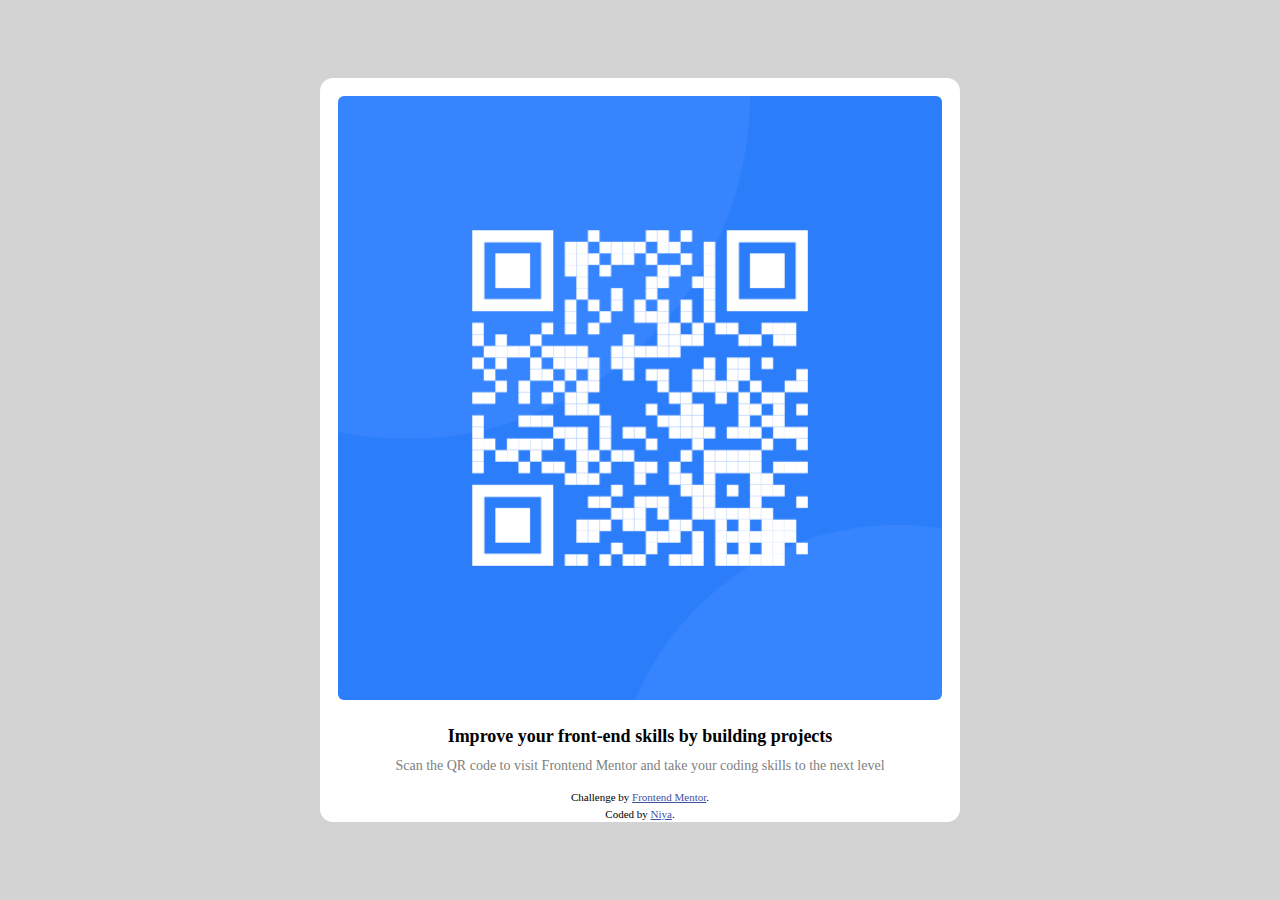
==== Task1/task1.html @ 72c51ef4 "added task1" ====
<!DOCTYPE html>
<html lang="en">
<head>
  <meta charset="UTF-8">
  <meta name="viewport" content="width=device-width, initial-scale=1.0"> <!-- displays site properly based on user's device -->

  <link rel="icon" type="image/png" sizes="32x32" href="./images/favicon-32x32.png">
  <link rel="stylesheet" href="task1.css">
  
  <title>Frontend Mentor | QR code component</title>

 
</head>

<body>

  <div class="QR-code">
    <span><img src="./task1/image-qr-code.png"></span>

    <section>
      <p>Improve your front-end skills by building projects</p>
      <p>Scan the QR code to visit Frontend Mentor and take your coding skills to the next level</p>
    </section>
    
    <div class="attribution">
      <p>Challenge by <a href="https://www.frontendmentor.io?ref=challenge" target="_blank">Frontend Mentor</a>.</p> 
      <p>Coded by <a href="#">Niya</a>.</p>
    </div>

  </div>
</body>

</html>
---- Task1/task1.css ----
* {
    padding: 0;
    margin: 0;
    box-sizing: border-box;
}

html {
    font: 16px/1.5 Georgia, 'Times New Roman', Times, serif;
  }
  
body {
    display: flex;
    height: 100vh;
    background-color: lightgray;
    justify-content: center;
    align-items: center;
}

img {
    display: block;
    width: 100%;
    height: auto;
    border-radius: 6px;
}

.QR-code {
    display: flex;
    flex-direction: column;
    align-items: center;
    width: 50%;
    border-radius: 13px;
    background-color: white;
}

.QR-code > span {
    display: block;
    width: 100%;
    border-radius: 8px;
    overflow: hidden;
    padding: 1em;
}

.QR-code > section > p {
    padding: 0.3em 1.5em;
    text-align: center;
}

.QR-code > section > p:first-child {
    font-weight: bold;
}

.QR-code > section > p:nth-child(2) {
    font-size: 12px;
    padding: 0.2em 2em 1em 2em;
    line-height: 1.2;
    color: gray;
}

.attribution { font-size: 8px; text-align: center; }

.attribution a { color: hsl(228, 45%, 44%); }

@media (min-width: 600px) {
    html { font-size: 18px; }

    .QR-code > section > p:nth-child(2) {
        font-size: 14px;
    }

    .attribution { font-size: 11px; text-align: center; }
  }
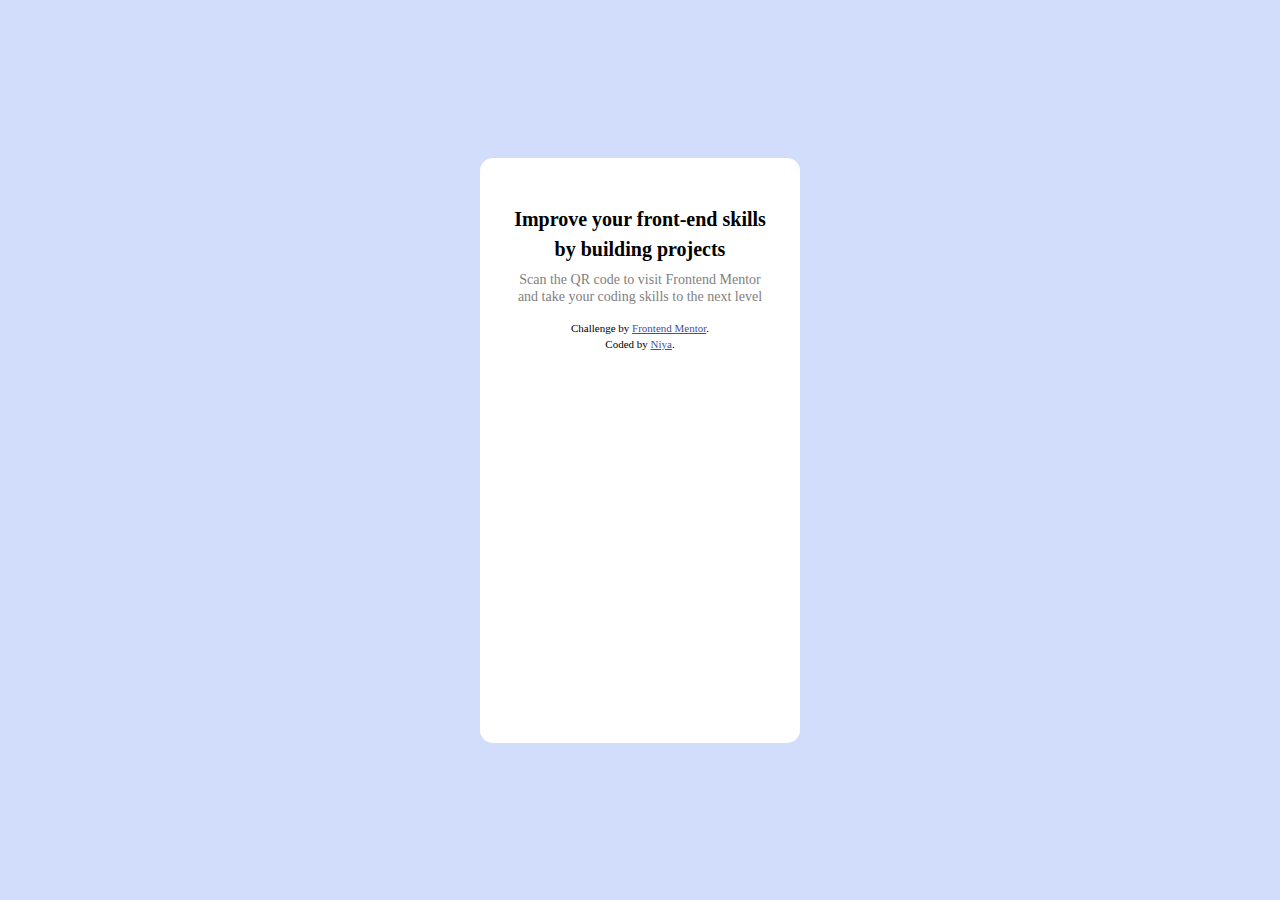
==== commit 488482d6: "Update task1.html" ====
--- a/Task1/task1.html
+++ b/Task1/task1.html
@@ -15,7 +15,7 @@
 <body>
 
   <div class="QR-code">
-    <span><img src="./task1/image-qr-code.png"></span>
+    <span><alt="QR" img src="./task1/image-qr-code.png"></span>
 
     <section>
       <p>Improve your front-end skills by building projects</p>
@@ -30,4 +30,4 @@
   </div>
 </body>
 
-</html>+</html>
--- a/Task1/task1.css
+++ b/Task1/task1.css
@@ -11,7 +11,7 @@
 body {
     display: flex;
     height: 100vh;
-    background-color: lightgray;
+    background-color: rgb(210, 221, 251);
     justify-content: center;
     align-items: center;
 }
@@ -27,7 +27,12 @@
     display: flex;
     flex-direction: column;
     align-items: center;
-    width: 50%;
+    width: 25%;
+    height: 65%;
+    min-width: 300px;
+    max-height: 600px;
+    max-width: 400px;
+    min-height: 100px;
     border-radius: 13px;
     background-color: white;
 }
@@ -51,7 +56,7 @@
 
 .QR-code > section > p:nth-child(2) {
     font-size: 12px;
-    padding: 0.2em 2em 1em 2em;
+    padding: 0.2em 2.5em 1em 2.5em;
     line-height: 1.2;
     color: gray;
 }
@@ -61,7 +66,7 @@
 .attribution a { color: hsl(228, 45%, 44%); }
 
 @media (min-width: 600px) {
-    html { font-size: 18px; }
+    html { font-size: 20px; }
 
     .QR-code > section > p:nth-child(2) {
         font-size: 14px;
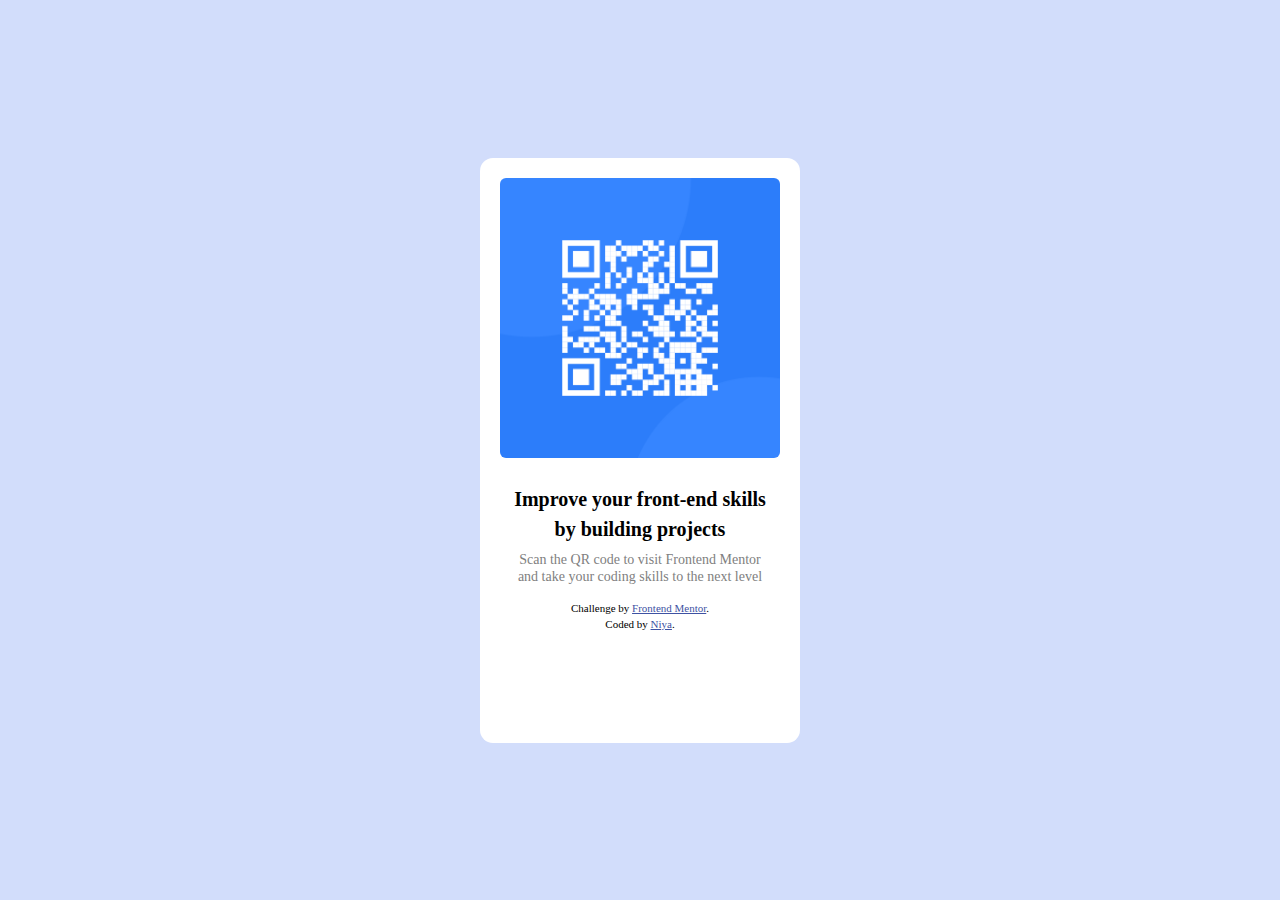
==== commit 4f97bb63: "Update task1.html" ====
--- a/Task1/task1.html
+++ b/Task1/task1.html
@@ -15,7 +15,7 @@
 <body>
 
   <div class="QR-code">
-    <span><alt="QR" img src="./task1/image-qr-code.png"></span>
+    <span><img alt="QR" img src="./task1/image-qr-code.png"></span>
 
     <section>
       <p>Improve your front-end skills by building projects</p>
